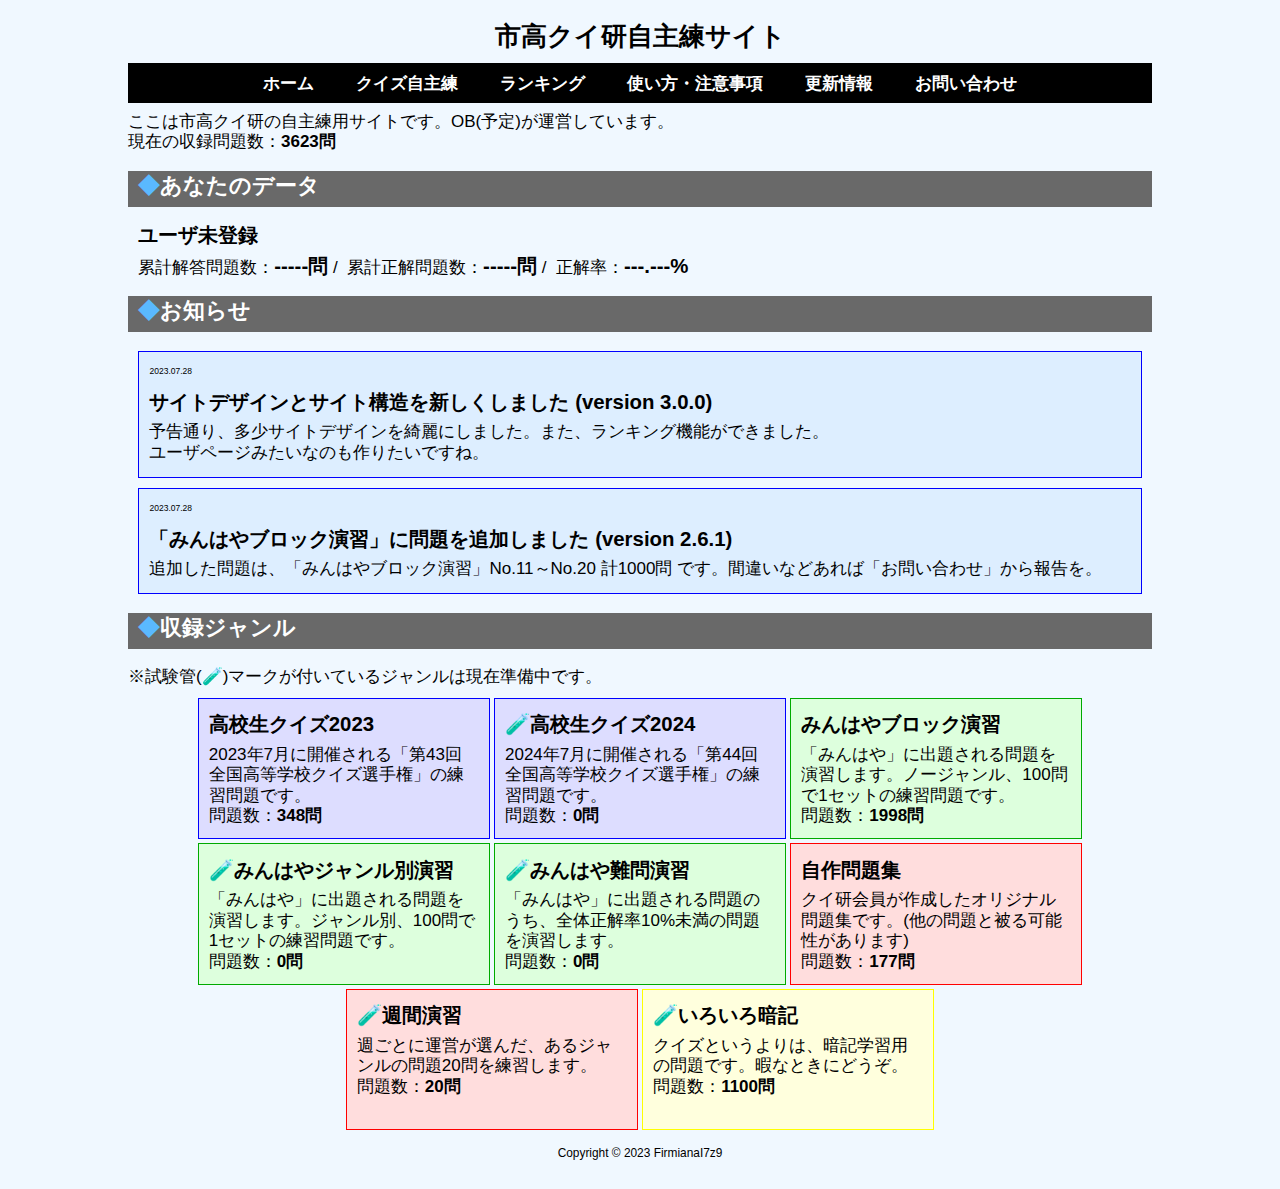
==== index.html @ 11842ae4 "Update index.html" ====
<!DOCTYPE html>
<html lang="ja">

<head>
  <meta charset="utf-8">
  <title>市高クイ研自主練サイト | ホーム</title>
  <link rel="stylesheet" href="style.css">
  <script language="javascript" src="index.js"></script>
  <script language="javascript" src="database.js"></script>
  <!-- Google tag (gtag.js) -->
  <script async src="https://www.googletagmanager.com/gtag/js?id=G-BWZQ75CRZ4"></script>
  <script>
    window.dataLayer = window.dataLayer || [];
    function gtag(){dataLayer.push(arguments);}
    gtag('js', new Date());
    gtag('config', 'G-BWZQ75CRZ4');
  </script>
</head>

<body>
  <h1>市高クイ研自主練サイト</h1>

  <div class="top_container">
    <button type="button" class="child" onclick="location.href='index.html'">ホーム</button>
    <button type="button" class="child" onclick="location.href='quiz.html'">クイズ自主練</button>
    <button type="button" class="child" onclick="location.href='ranking.html'">ランキング</button>
    <button type="button" class="child" onclick="location.href='caution.html'">使い方・注意事項</button>
    <button type="button" class="child" onclick="location.href='update.html'">更新情報</button>
    <button type="button" class="child" onclick="location.href='request.html'">お問い合わせ</button>
  </div>

  <p>ここは市高クイ研の自主練用サイトです。OB(予定)が運営しています。<br>
  現在の収録問題数：<b>3623問</b></p>
  
  <h2>あなたのデータ</h2>
  <div class="user_data" style="margin: 0% auto; width: 98%;">
    <h3 id="user_data_name">Now Loading...</h3>
    <p id="user_data_detail">
      <span class="inline-block">累計解答問題数：<span style="font-size: 120%; font-weight: bold;">-----問</span>&nbsp;/&nbsp;</span>
      <span class="inline-block">累計正解問題数：<span style="font-size: 120%; font-weight: bold;">-----問</span>&nbsp;/&nbsp;</span>
      <span class="inline-block">正解率：<span style="font-size: 120%; font-weight: bold;">---.---%</span></span>
    </p>
  </div>

  <h2>お知らせ</h2>

  <div class="announce_container">
    <p class="date">2023.07.28</p>
    <h3>サイトデザインとサイト構造を新しくしました (version 3.0.0)</h3>
    <p>予告通り、多少サイトデザインを綺麗にしました。また、ランキング機能ができました。<br>ユーザページみたいなのも作りたいですね。</p>
  </div>
  <div class="announce_container">
    <p class="date">2023.07.28</p>
    <h3>「みんはやブロック演習」に問題を追加しました (version 2.6.1)</h3>
    <p>追加した問題は、「みんはやブロック演習」No.11～No.20 計1000問 です。間違いなどあれば「お問い合わせ」から報告を。</p>
  </div>

  <h2>収録ジャンル</h2>
  <p>※試験管(🧪)マークが付いているジャンルは現在準備中です。</p>
  <div class="genrepreview_container">
    <div class="element" style="border-color: #0000FF; background-color: #DDDDFF;">
      <a href="quiz.html#高校生クイズ2023"><h3>高校生クイズ2023</h3></a>
      <p>2023年7月に開催される「第43回 全国高等学校クイズ選手権」の練習問題です。<br>問題数：<b>348問</b></p>
    </div>
    <div class="element" style="border-color: #0000FF; background-color: #DDDDFF;">
      <a href="quiz.html#高校生クイズ2024"><h3>🧪高校生クイズ2024</h3></a>
      <p>2024年7月に開催される「第44回 全国高等学校クイズ選手権」の練習問題です。<br>問題数：<b>0問</b></p>
    </div>
    <div class="element" style="border-color: #00AA00; background-color: #DDFFDD;">
      <a href="quiz.html#みんはやブロック演習"><h3>みんはやブロック演習</h3></a>
      <p>「みんはや」に出題される問題を演習します。ノージャンル、100問で1セットの練習問題です。<br>問題数：<b>1998問</b></p>
    </div>
    <div class="element" style="border-color: #00AA00; background-color: #DDFFDD;">
      <a href="quiz.html#みんはやジャンル別演習"><h3>🧪みんはやジャンル別演習</h3></a>
      <p>「みんはや」に出題される問題を演習します。ジャンル別、100問で1セットの練習問題です。<br>問題数：<b>0問</b></p>
    </div>
    <div class="element" style="border-color: #00AA00; background-color: #DDFFDD;">
      <a href="quiz.html#みんはや難問演習"><h3>🧪みんはや難問演習</h3></a>
      <p>「みんはや」に出題される問題のうち、全体正解率10%未満の問題を演習します。<br>問題数：<b>0問</b></p>
    </div>
    <div class="element" style="border-color: #FF0000; background-color: #FFDDDD;">
      <a href="quiz.html#自作問題集"><h3>自作問題集</h3></a>
      <p>クイ研会員が作成したオリジナル問題集です。(他の問題と被る可能性があります)<br>問題数：<b>177問</b></p>
    </div>
    <div class="element" style="border-color: #FF0000; background-color: #FFDDDD;">
      <a href="quiz.html#週演"><h3>🧪週間演習</h3></a>
      <p>週ごとに運営が選んだ、あるジャンルの問題20問を練習します。<br>問題数：<b>20問</b></p>
    </div>
    <div class="element" style="border-color: #FFFF00; background-color: #FFFFDD;">
      <a href="quiz.html#いろいろ暗記"><h3>🧪いろいろ暗記</h3></a>
      <p>クイズというよりは、暗記学習用の問題です。暇なときにどうぞ。<br>問題数：<b>1100問</b></p>
    </div>
  </div>

  <p style="font-size: 70%; text-align: center;">Copyright © 2023 FirmianaI7z9</p>
</body>

</html>
---- style.css ----
html {
  font-size: 17px;
}

body {
  font-family: sans-serif;
  width: 80%;
  margin: 2% auto;
  background-color: #f0f8ff;
  line-height: 120%;
}

h1 {
  font-size: 150%;
  text-align: center;
}

h2 {
  font-size: 130%;
  color: #ffffff;
  padding-left: 1%;
  padding-right: 1%;
  background-color: #696969;
  height: 36px;
  line-height: normal;
}

h2:before {
  content: "◆";
  font-size: 100%;
  left: 0;
  top: 0;
  color: #5ab9ff;
}

h3 {
  font-size: 120%;
  margin: 0.5em 0px;
}

p {
  margin: 0.5em 0px;
}

li {
  margin: 0.5em 0px;
}

.top_container {
  display: flex;
  flex-wrap: wrap;
  justify-content: center;
  background-color: #000000;
}

.top_container button {
  color: #ffffff;
  font-size: 100%;
  font-weight: bold;
  text-align: center;
  height: 40px;
  background-color: #000000;
  border: none;
  margin: 0px 1px 0px 1px;
  width: fit-content;
  padding: 0px 20px;
}

.top_container button:hover {
  background-color: #696969;
}

.announce_container {
  border: solid 1px #0000ff;
  background-color: #DDEEFF;
  margin: 0.5% 1% 0.5% 1%;
  padding: 0.5% 1% 0.5% 1%;
  height: fit-content;
  margin-bottom: 1%;
}

.announce_container .date {
  font-size: 50%;
}

.genrepreview_container {
  display: flex;
  flex-wrap: wrap;
  padding: 0% 0.5% 0% 0.5%;
  height: fit-content;
  margin-bottom: 1%;
  justify-content: center;
}

.genrepreview_container .element {
  border: solid 1px #000000;
  background-color: #DDDDDD;
  height: fit-content;
  width: 270px;
  margin: 0.2% 0.2% 0.2% 0.2%;
  padding: 0.5% 1% 0.5% 1%;
}

.genrepreview_container .element a {
  text-decoration-line: none;
  color: #000000;
}

.genrepreview_container .element p {
  height: 80px;
}

.genre_container {
  display: flex;
  flex-wrap: wrap;
  padding: 0% 0.5% 0% 0.5%;
  height: fit-content;
  margin-bottom: 1%;
  justify-content: center;
}

.genre_container .element {
  border: solid 1px;
  background-color: #FFFFFF;
  margin: 0.25% 0.5% 0.25% 0.5%;
  padding: 0.5% 1% 0.5% 1%;
  width: 550px;
  height: fit-content;
  margin-bottom: 1%;
}

.genre_container .element a {
  text-decoration-line: none;
  color: #000000;
}

.genre_container .element .p1 {
  height: 70px;
}

.genre_container .element .p2 {
  height: 20px;
}

.ranking_container {
  display: flex;
  flex-wrap: wrap;
  padding: 0% 0.5% 0% 0.5%;
  height: fit-content;
  margin-bottom: 1%;
  justify-content: center;
}

.ranking_container .element {
  display: flex;
  justify-content: center;
  border: solid 1px;
  background-color: #FFFFFF;
  margin: 0.25% 0.5% 0.25% 0.5%;
  padding: 0.5% 1% 0.5% 1%;
  width: 550px;
  height: 50px;
  margin-bottom: 1%;
}

.ranking_container .element .rank {
  font-size: 200%;
  font-weight: bold;
  width: 20%;
  margin: auto 0%;
}

.ranking_container .element .name {
  font-size: 130%;
  font-weight: bold;
  width: 50%;
  margin: auto 0%;
}

.ranking_container .element .value {
  font-size: 110%;
  font-weight: bold;
  text-align: right;
  width: 20%;
  margin: auto 0%;
}

.js-based {
  display: none;
}

.horizontal {
  display: flex;
  flex-wrap: wrap;
  margin: 1% 0px;
  height: fit-content;
}

.horizontal .child {
  margin-left: 10px;
}

td {
  border-bottom: solid 1px #000000;
}

.inline-block {
  display: inline-block;
}

@media screen and (max-width: 1059px) {
  html {
    text-size-adjust: 100%;
    font-size: 4vw !important;
  }

  body {
    width: 95%;
  }
  
  h1 {
    font-size: 110%;
  }
  
  h2 {
    font-size: 120%;
    padding-left: 3%;
    padding-right: 3%;
    height: fit-content;
  }
  
  h3 {
    font-size: 110%;
    line-height: 130%;
  }
  
  .top_container button {
    font-size: 110%;
    height: fit-content;
    margin: 0px 2px 0px 2px;
    padding: 5px 10px;
  }
  
  .announce_container {
    padding: 1% 2% 1% 2%;
  }
  
  .announce_container .date {
    font-size: 70%;
  }
  
  .genrepreview_container {
    padding: 0% 1% 0% 1%;
  }
  
  .genrepreview_container .element {
    width: 100%;
    margin: 0.5% 0.5% 0.5% 0.5%;
    padding: 1% 2% 1% 2%;
  }
  
  .genrepreview_container .element p {
    height: fit-content;
  }
  
  .genre_container {
    padding: 0% 1% 0% 1%;
    margin-bottom: 2%;
  }
  
  .genre_container .element {
    margin: 0.5% 1% 0.5% 1%;
    padding: 1% 2% 1% 2%;
    width: 100%;
    margin-bottom: 2%;
  }
  
  .genre_container .element .p1 {
    height: fit-content;
  }
  
  .genre_container .element .p2 {
    height: fit-content;
  }

  .ranking_container {
    padding: 0% 1% 0% 1%;
    margin-bottom: 2%;
  }

  .ranking_container .element {
    margin: 0.5% 1% 0.5% 1%;
    padding: 1% 2% 1% 2%;
    width: 100%;
    min-height: 2.5rem;
    height: fit-content;
    margin-bottom: 2%;
  }

  .ranking_container .element .rank {
    font-size: 160%;
    width: 25%;
  }

  .ranking_container .element .name {
    font-size: 120%;
  }

  .ranking_container .element .value {
    font-size: 110%;
    width: 25%;
  }
}
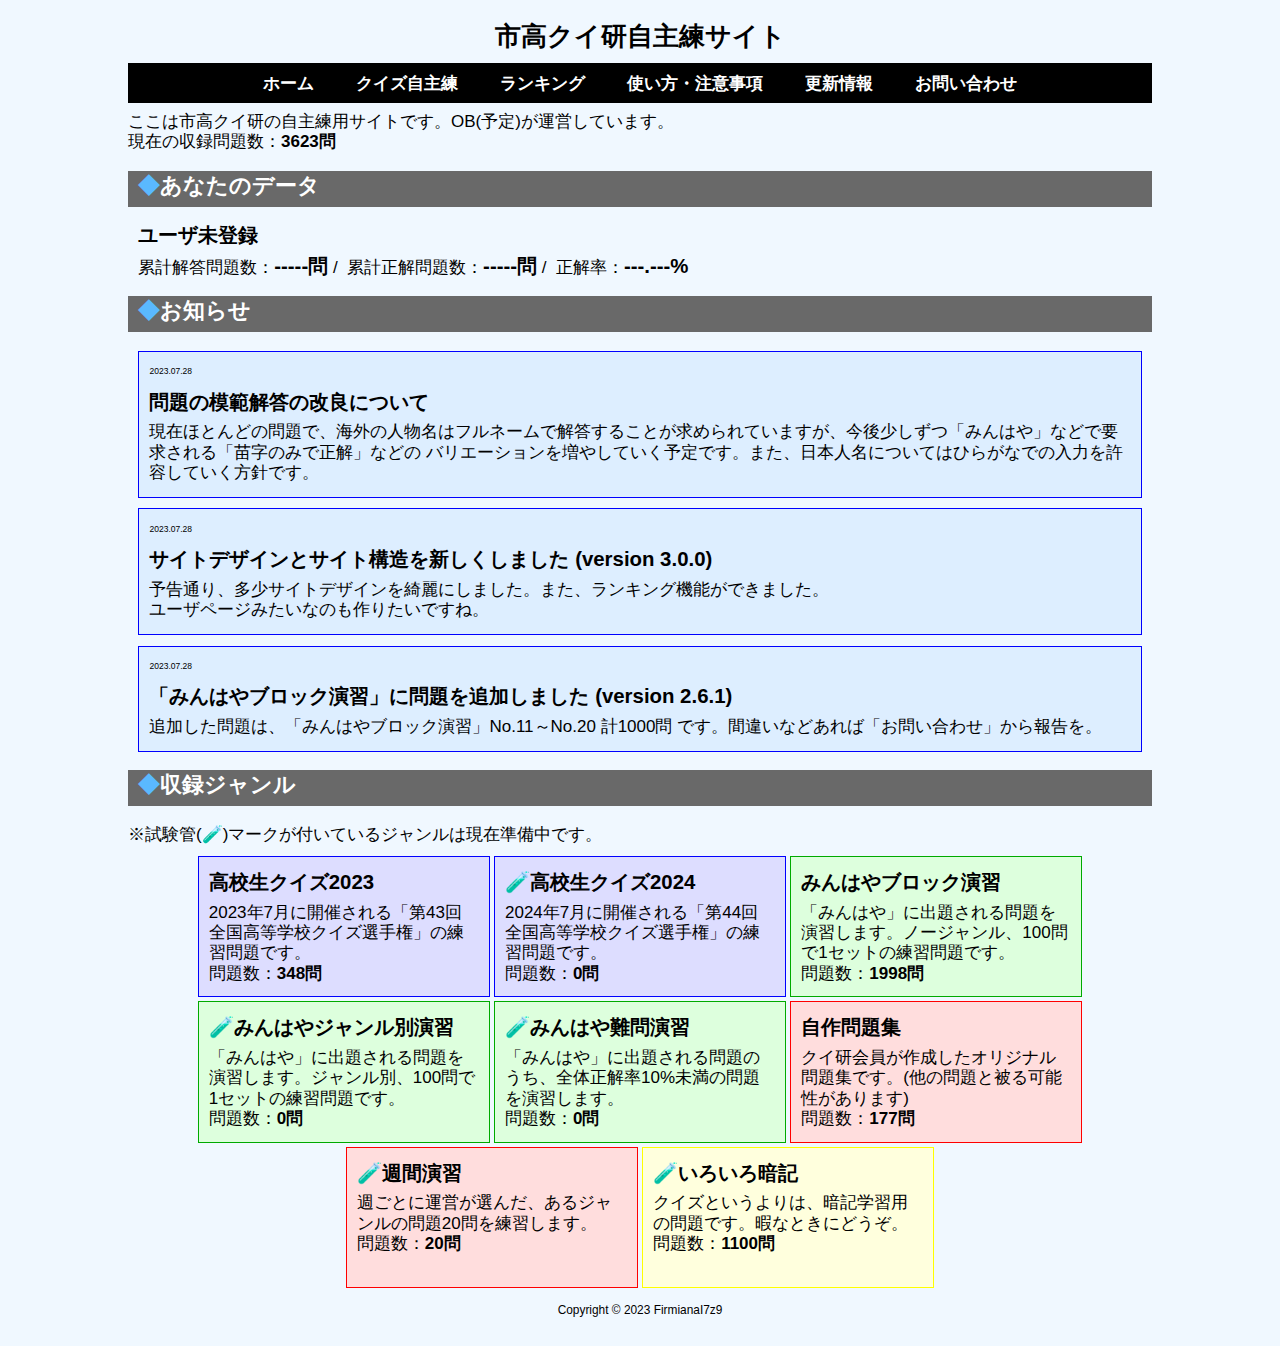
==== commit d907b02b: "Update index.html" ====
--- a/index.html
+++ b/index.html
@@ -44,6 +44,13 @@
 
   <h2>お知らせ</h2>
 
+  <div class="announce_container">
+    <p class="date">2023.07.28</p>
+    <h3>問題の模範解答の改良について</h3>
+    <p>現在ほとんどの問題で、海外の人物名はフルネームで解答することが求められていますが、今後少しずつ「みんはや」などで要求される「苗字のみで正解」などの
+      バリエーションを増やしていく予定です。また、日本人名についてはひらがなでの入力を許容していく方針です。
+    </p>
+  </div>
   <div class="announce_container">
     <p class="date">2023.07.28</p>
     <h3>サイトデザインとサイト構造を新しくしました (version 3.0.0)</h3>
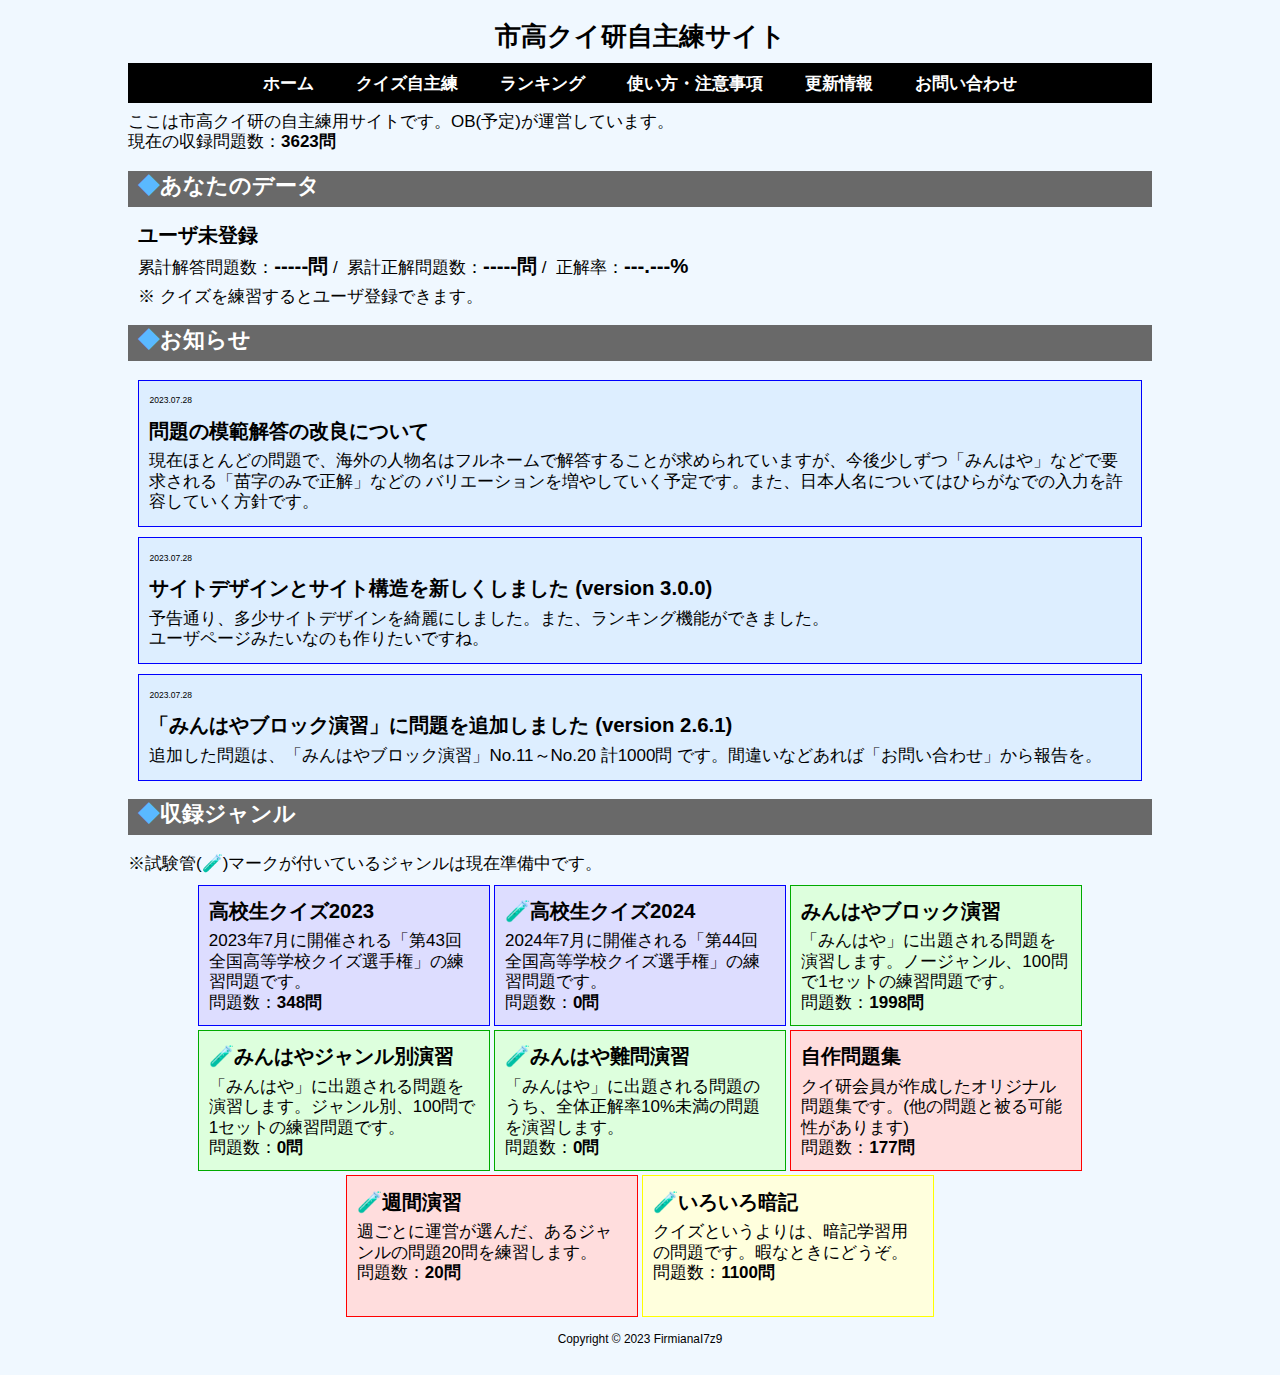
==== commit ba923608: "Update index.html" ====
--- a/index.html
+++ b/index.html
@@ -20,83 +20,89 @@
 <body>
   <h1>市高クイ研自主練サイト</h1>
 
-  <div class="top_container">
-    <button type="button" class="child" onclick="location.href='index.html'">ホーム</button>
-    <button type="button" class="child" onclick="location.href='quiz.html'">クイズ自主練</button>
-    <button type="button" class="child" onclick="location.href='ranking.html'">ランキング</button>
-    <button type="button" class="child" onclick="location.href='caution.html'">使い方・注意事項</button>
-    <button type="button" class="child" onclick="location.href='update.html'">更新情報</button>
-    <button type="button" class="child" onclick="location.href='request.html'">お問い合わせ</button>
+  <div>
+    <div class="top_container">
+      <button type="button" class="child" onclick="location.href='index.html'">ホーム</button>
+      <button type="button" class="child" onclick="location.href='quiz.html'">クイズ自主練</button>
+      <button type="button" class="child" onclick="location.href='ranking.html'">ランキング</button>
+      <button type="button" class="child" onclick="location.href='caution.html'">使い方・注意事項</button>
+      <button type="button" class="child" onclick="location.href='update.html'">更新情報</button>
+      <button type="button" class="child" onclick="location.href='request.html'">お問い合わせ</button>
+    </div>
+
+    <p>ここは市高クイ研の自主練用サイトです。OB(予定)が運営しています。<br>
+    現在の収録問題数：<b>3623問</b></p>
+    
+    <h2>あなたのデータ</h2>
+    <div class="user_data" style="margin: 0% auto; width: 98%;">
+      <h3 id="user_data_name">Now Loading...</h3>
+      <p id="user_data_detail">
+        <span class="inline-block">累計解答問題数：<span style="font-size: 120%; font-weight: bold;">-----問</span>&nbsp;/&nbsp;</span>
+        <span class="inline-block">累計正解問題数：<span style="font-size: 120%; font-weight: bold;">-----問</span>&nbsp;/&nbsp;</span>
+        <span class="inline-block">正解率：<span style="font-size: 120%; font-weight: bold;">---.---%</span></span>
+      </p>
+      <p>※ クイズを練習するとユーザ登録できます。</p>
+    </div>
+
+    <h2>お知らせ</h2>
+
+    <div class="announce_container">
+      <p class="date">2023.07.28</p>
+      <h3>問題の模範解答の改良について</h3>
+      <p>現在ほとんどの問題で、海外の人物名はフルネームで解答することが求められていますが、今後少しずつ「みんはや」などで要求される「苗字のみで正解」などの
+        バリエーションを増やしていく予定です。また、日本人名についてはひらがなでの入力を許容していく方針です。
+      </p>
+    </div>
+    <div class="announce_container">
+      <p class="date">2023.07.28</p>
+      <h3>サイトデザインとサイト構造を新しくしました (version 3.0.0)</h3>
+      <p>予告通り、多少サイトデザインを綺麗にしました。また、ランキング機能ができました。<br>ユーザページみたいなのも作りたいですね。</p>
+    </div>
+    <div class="announce_container">
+      <p class="date">2023.07.28</p>
+      <h3>「みんはやブロック演習」に問題を追加しました (version 2.6.1)</h3>
+      <p>追加した問題は、「みんはやブロック演習」No.11～No.20 計1000問 です。間違いなどあれば「お問い合わせ」から報告を。</p>
+    </div>
+
+    <h2>収録ジャンル</h2>
+    <p>※試験管(🧪)マークが付いているジャンルは現在準備中です。</p>
+    <div class="genrepreview_container">
+      <div class="element" style="border-color: #0000FF; background-color: #DDDDFF;">
+        <a href="quiz.html#高校生クイズ2023"><h3>高校生クイズ2023</h3></a>
+        <p>2023年7月に開催される「第43回 全国高等学校クイズ選手権」の練習問題です。<br>問題数：<b>348問</b></p>
+      </div>
+      <div class="element" style="border-color: #0000FF; background-color: #DDDDFF;">
+        <a href="quiz.html#高校生クイズ2024"><h3>🧪高校生クイズ2024</h3></a>
+        <p>2024年7月に開催される「第44回 全国高等学校クイズ選手権」の練習問題です。<br>問題数：<b>0問</b></p>
+      </div>
+      <div class="element" style="border-color: #00AA00; background-color: #DDFFDD;">
+        <a href="quiz.html#みんはやブロック演習"><h3>みんはやブロック演習</h3></a>
+        <p>「みんはや」に出題される問題を演習します。ノージャンル、100問で1セットの練習問題です。<br>問題数：<b>1998問</b></p>
+      </div>
+      <div class="element" style="border-color: #00AA00; background-color: #DDFFDD;">
+        <a href="quiz.html#みんはやジャンル別演習"><h3>🧪みんはやジャンル別演習</h3></a>
+        <p>「みんはや」に出題される問題を演習します。ジャンル別、100問で1セットの練習問題です。<br>問題数：<b>0問</b></p>
+      </div>
+      <div class="element" style="border-color: #00AA00; background-color: #DDFFDD;">
+        <a href="quiz.html#みんはや難問演習"><h3>🧪みんはや難問演習</h3></a>
+        <p>「みんはや」に出題される問題のうち、全体正解率10%未満の問題を演習します。<br>問題数：<b>0問</b></p>
+      </div>
+      <div class="element" style="border-color: #FF0000; background-color: #FFDDDD;">
+        <a href="quiz.html#自作問題集"><h3>自作問題集</h3></a>
+        <p>クイ研会員が作成したオリジナル問題集です。(他の問題と被る可能性があります)<br>問題数：<b>177問</b></p>
+      </div>
+      <div class="element" style="border-color: #FF0000; background-color: #FFDDDD;">
+        <a href="quiz.html#週演"><h3>🧪週間演習</h3></a>
+        <p>週ごとに運営が選んだ、あるジャンルの問題20問を練習します。<br>問題数：<b>20問</b></p>
+      </div>
+      <div class="element" style="border-color: #FFFF00; background-color: #FFFFDD;">
+        <a href="quiz.html#いろいろ暗記"><h3>🧪いろいろ暗記</h3></a>
+        <p>クイズというよりは、暗記学習用の問題です。暇なときにどうぞ。<br>問題数：<b>1100問</b></p>
+      </div>
+    </div>
   </div>
-
-  <p>ここは市高クイ研の自主練用サイトです。OB(予定)が運営しています。<br>
-  現在の収録問題数：<b>3623問</b></p>
-  
-  <h2>あなたのデータ</h2>
-  <div class="user_data" style="margin: 0% auto; width: 98%;">
-    <h3 id="user_data_name">Now Loading...</h3>
-    <p id="user_data_detail">
-      <span class="inline-block">累計解答問題数：<span style="font-size: 120%; font-weight: bold;">-----問</span>&nbsp;/&nbsp;</span>
-      <span class="inline-block">累計正解問題数：<span style="font-size: 120%; font-weight: bold;">-----問</span>&nbsp;/&nbsp;</span>
-      <span class="inline-block">正解率：<span style="font-size: 120%; font-weight: bold;">---.---%</span></span>
-    </p>
-  </div>
-
-  <h2>お知らせ</h2>
-
-  <div class="announce_container">
-    <p class="date">2023.07.28</p>
-    <h3>問題の模範解答の改良について</h3>
-    <p>現在ほとんどの問題で、海外の人物名はフルネームで解答することが求められていますが、今後少しずつ「みんはや」などで要求される「苗字のみで正解」などの
-      バリエーションを増やしていく予定です。また、日本人名についてはひらがなでの入力を許容していく方針です。
-    </p>
-  </div>
-  <div class="announce_container">
-    <p class="date">2023.07.28</p>
-    <h3>サイトデザインとサイト構造を新しくしました (version 3.0.0)</h3>
-    <p>予告通り、多少サイトデザインを綺麗にしました。また、ランキング機能ができました。<br>ユーザページみたいなのも作りたいですね。</p>
-  </div>
-  <div class="announce_container">
-    <p class="date">2023.07.28</p>
-    <h3>「みんはやブロック演習」に問題を追加しました (version 2.6.1)</h3>
-    <p>追加した問題は、「みんはやブロック演習」No.11～No.20 計1000問 です。間違いなどあれば「お問い合わせ」から報告を。</p>
-  </div>
-
-  <h2>収録ジャンル</h2>
-  <p>※試験管(🧪)マークが付いているジャンルは現在準備中です。</p>
-  <div class="genrepreview_container">
-    <div class="element" style="border-color: #0000FF; background-color: #DDDDFF;">
-      <a href="quiz.html#高校生クイズ2023"><h3>高校生クイズ2023</h3></a>
-      <p>2023年7月に開催される「第43回 全国高等学校クイズ選手権」の練習問題です。<br>問題数：<b>348問</b></p>
-    </div>
-    <div class="element" style="border-color: #0000FF; background-color: #DDDDFF;">
-      <a href="quiz.html#高校生クイズ2024"><h3>🧪高校生クイズ2024</h3></a>
-      <p>2024年7月に開催される「第44回 全国高等学校クイズ選手権」の練習問題です。<br>問題数：<b>0問</b></p>
-    </div>
-    <div class="element" style="border-color: #00AA00; background-color: #DDFFDD;">
-      <a href="quiz.html#みんはやブロック演習"><h3>みんはやブロック演習</h3></a>
-      <p>「みんはや」に出題される問題を演習します。ノージャンル、100問で1セットの練習問題です。<br>問題数：<b>1998問</b></p>
-    </div>
-    <div class="element" style="border-color: #00AA00; background-color: #DDFFDD;">
-      <a href="quiz.html#みんはやジャンル別演習"><h3>🧪みんはやジャンル別演習</h3></a>
-      <p>「みんはや」に出題される問題を演習します。ジャンル別、100問で1セットの練習問題です。<br>問題数：<b>0問</b></p>
-    </div>
-    <div class="element" style="border-color: #00AA00; background-color: #DDFFDD;">
-      <a href="quiz.html#みんはや難問演習"><h3>🧪みんはや難問演習</h3></a>
-      <p>「みんはや」に出題される問題のうち、全体正解率10%未満の問題を演習します。<br>問題数：<b>0問</b></p>
-    </div>
-    <div class="element" style="border-color: #FF0000; background-color: #FFDDDD;">
-      <a href="quiz.html#自作問題集"><h3>自作問題集</h3></a>
-      <p>クイ研会員が作成したオリジナル問題集です。(他の問題と被る可能性があります)<br>問題数：<b>177問</b></p>
-    </div>
-    <div class="element" style="border-color: #FF0000; background-color: #FFDDDD;">
-      <a href="quiz.html#週演"><h3>🧪週間演習</h3></a>
-      <p>週ごとに運営が選んだ、あるジャンルの問題20問を練習します。<br>問題数：<b>20問</b></p>
-    </div>
-    <div class="element" style="border-color: #FFFF00; background-color: #FFFFDD;">
-      <a href="quiz.html#いろいろ暗記"><h3>🧪いろいろ暗記</h3></a>
-      <p>クイズというよりは、暗記学習用の問題です。暇なときにどうぞ。<br>問題数：<b>1100問</b></p>
-    </div>
+  <div>
+    <!-- TODO : メンテナンス時の表示を作る -->
   </div>
 
   <p style="font-size: 70%; text-align: center;">Copyright © 2023 FirmianaI7z9</p>
--- a/style.css
+++ b/style.css
@@ -298,8 +298,7 @@
   }
 
   .ranking_container .element .rank {
-    font-size: 160%;
-    width: 25%;
+    font-size: 150%;
   }
 
   .ranking_container .element .name {
@@ -307,7 +306,7 @@
   }
 
   .ranking_container .element .value {
-    font-size: 110%;
-    width: 25%;
-  }
-}
+    font-size: 105%;
+    width: 30%;
+  }
+}
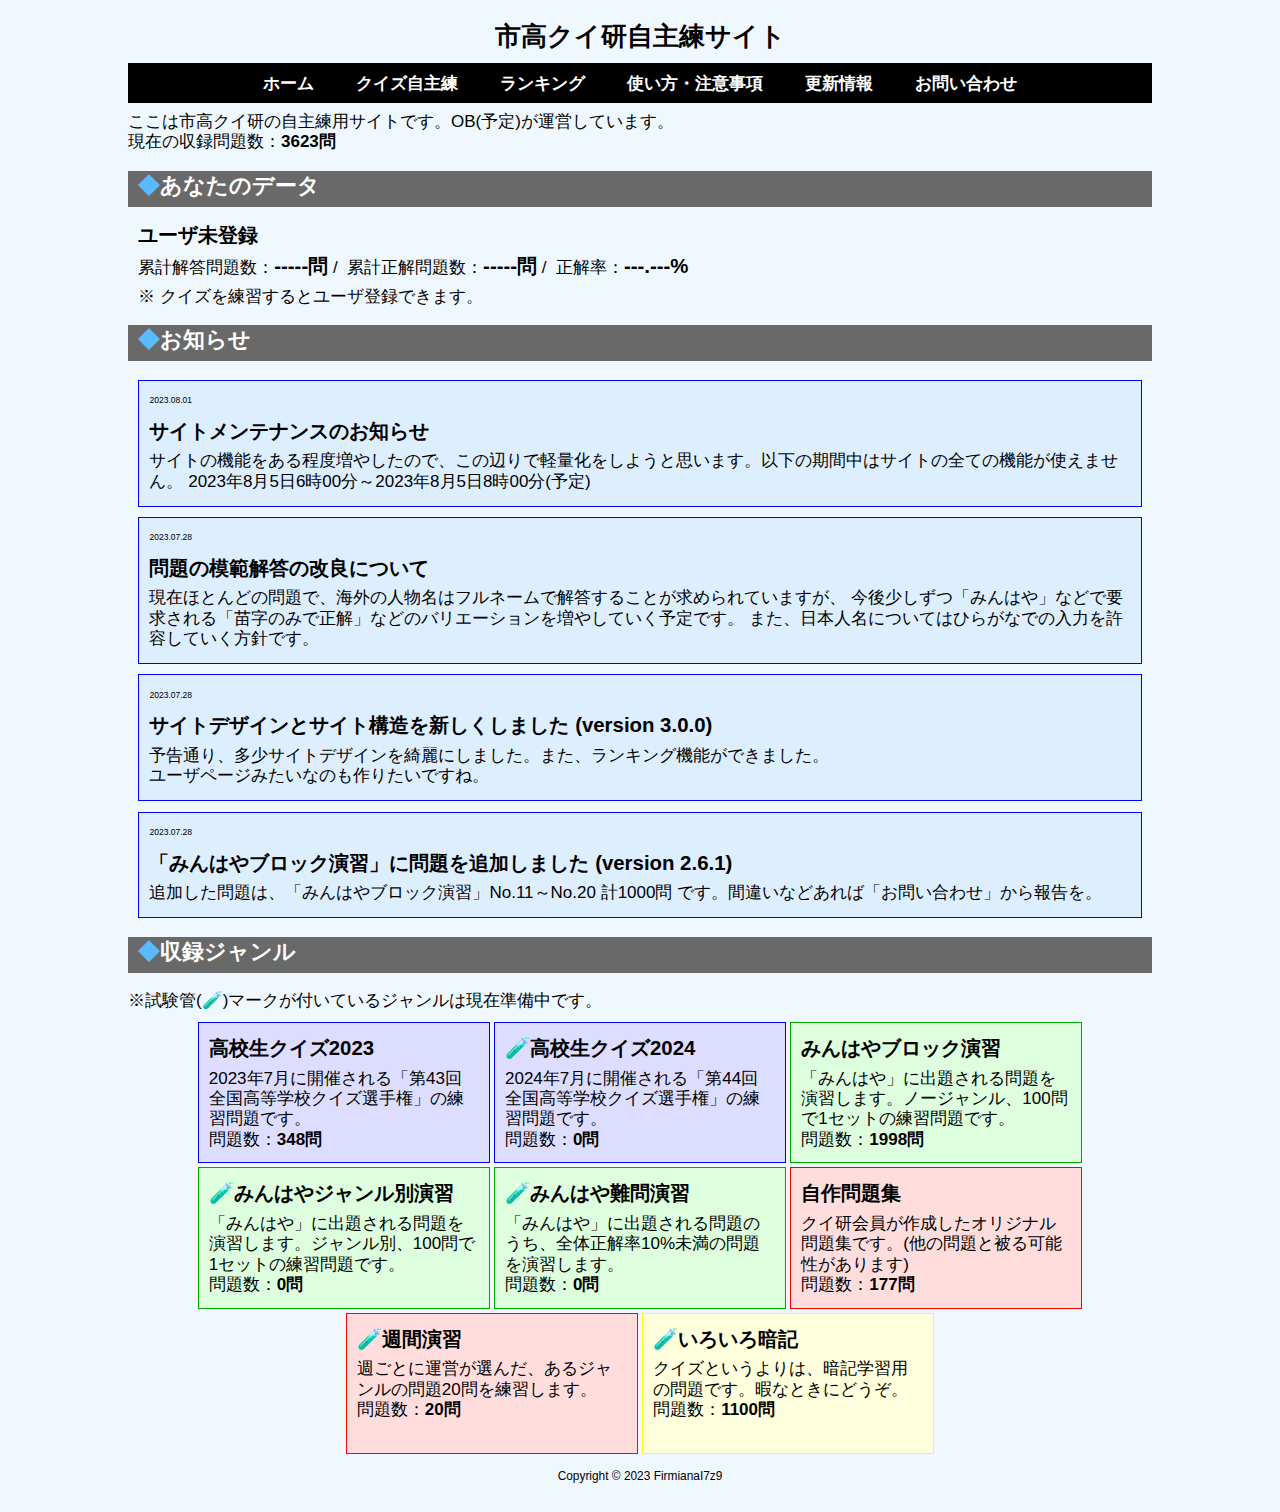
==== commit 91d40b46: "Update index.html" ====
--- a/index.html
+++ b/index.html
@@ -47,10 +47,18 @@
     <h2>お知らせ</h2>
 
     <div class="announce_container">
+      <p class="date">2023.08.01</p>
+      <h3>サイトメンテナンスのお知らせ</h3>
+      <p>サイトの機能をある程度増やしたので、この辺りで軽量化をしようと思います。以下の期間中はサイトの全ての機能が使えません。
+        2023年8月5日6時00分～2023年8月5日8時00分(予定)
+      </p>
+    </div>
+    <div class="announce_container">
       <p class="date">2023.07.28</p>
       <h3>問題の模範解答の改良について</h3>
-      <p>現在ほとんどの問題で、海外の人物名はフルネームで解答することが求められていますが、今後少しずつ「みんはや」などで要求される「苗字のみで正解」などの
-        バリエーションを増やしていく予定です。また、日本人名についてはひらがなでの入力を許容していく方針です。
+      <p>現在ほとんどの問題で、海外の人物名はフルネームで解答することが求められていますが、
+        今後少しずつ「みんはや」などで要求される「苗字のみで正解」などのバリエーションを増やしていく予定です。
+        また、日本人名についてはひらがなでの入力を許容していく方針です。
       </p>
     </div>
     <div class="announce_container">
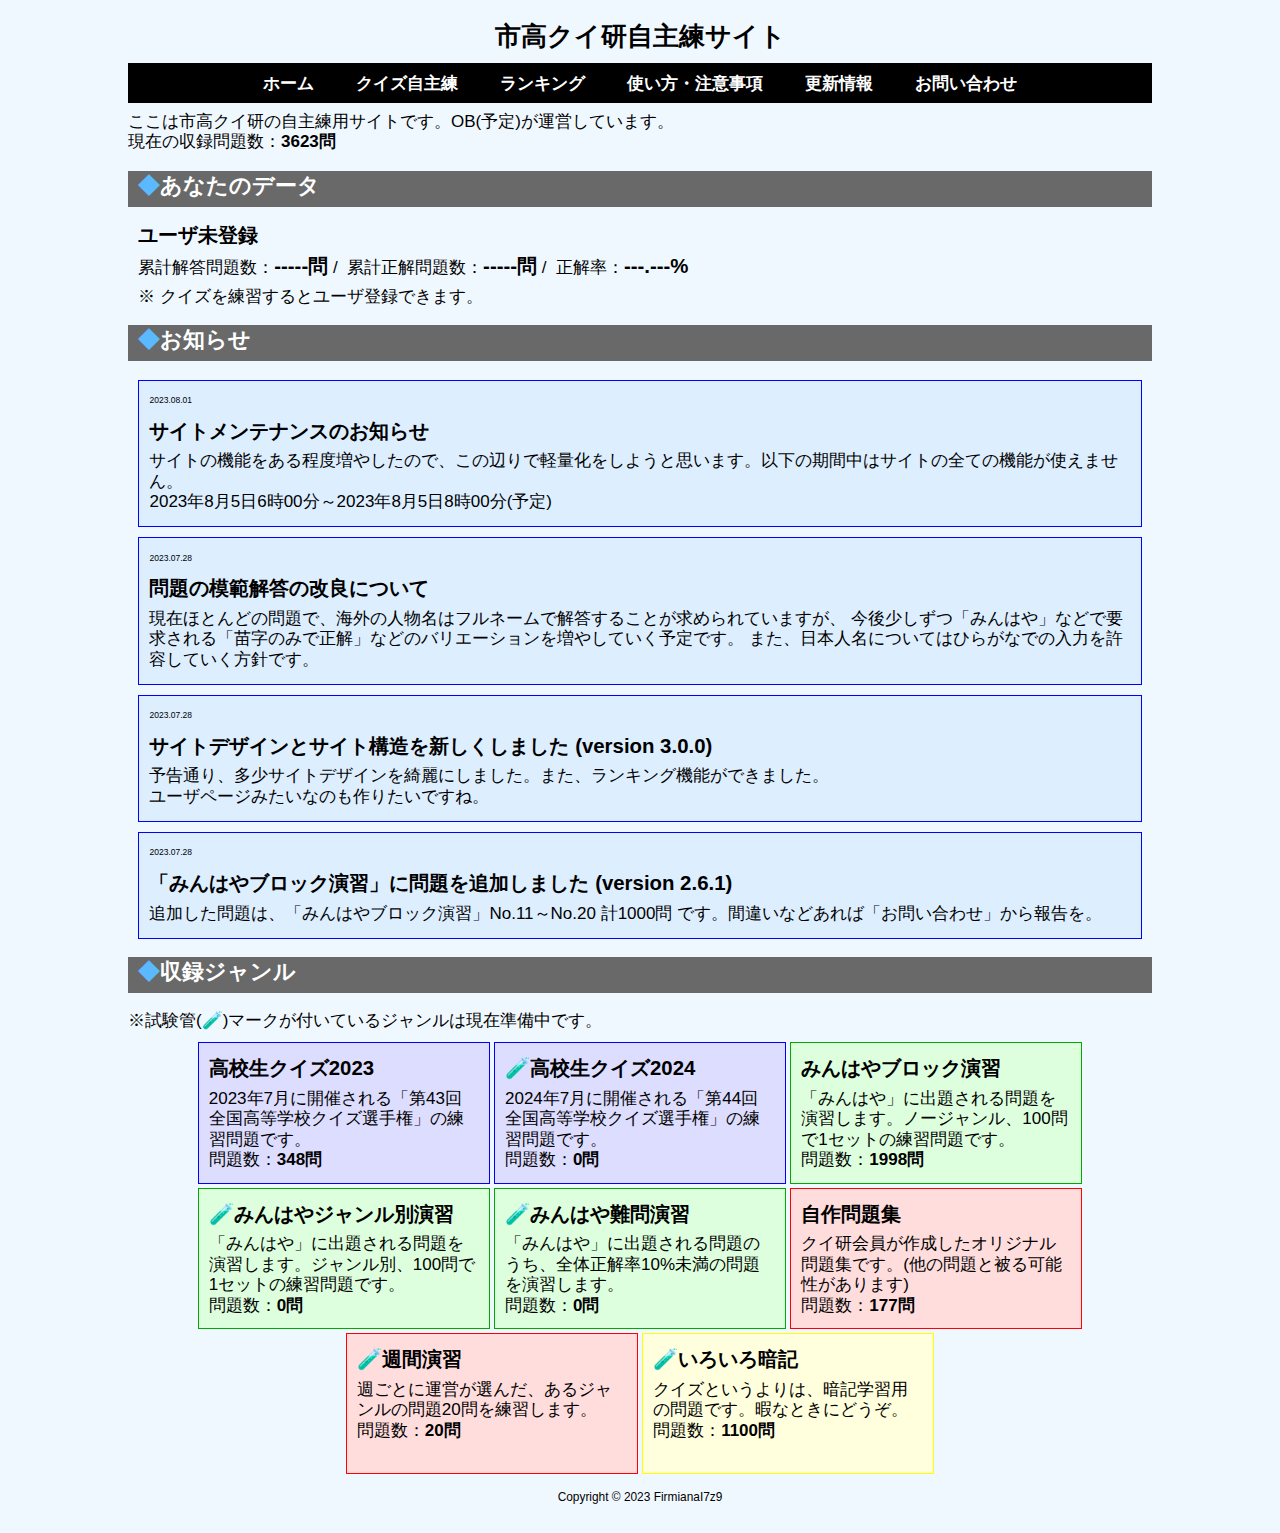
==== commit ff104c82: "Update index.html" ====
--- a/index.html
+++ b/index.html
@@ -49,7 +49,7 @@
     <div class="announce_container">
       <p class="date">2023.08.01</p>
       <h3>サイトメンテナンスのお知らせ</h3>
-      <p>サイトの機能をある程度増やしたので、この辺りで軽量化をしようと思います。以下の期間中はサイトの全ての機能が使えません。
+      <p>サイトの機能をある程度増やしたので、この辺りで軽量化をしようと思います。以下の期間中はサイトの全ての機能が使えません。<br>
         2023年8月5日6時00分～2023年8月5日8時00分(予定)
       </p>
     </div>
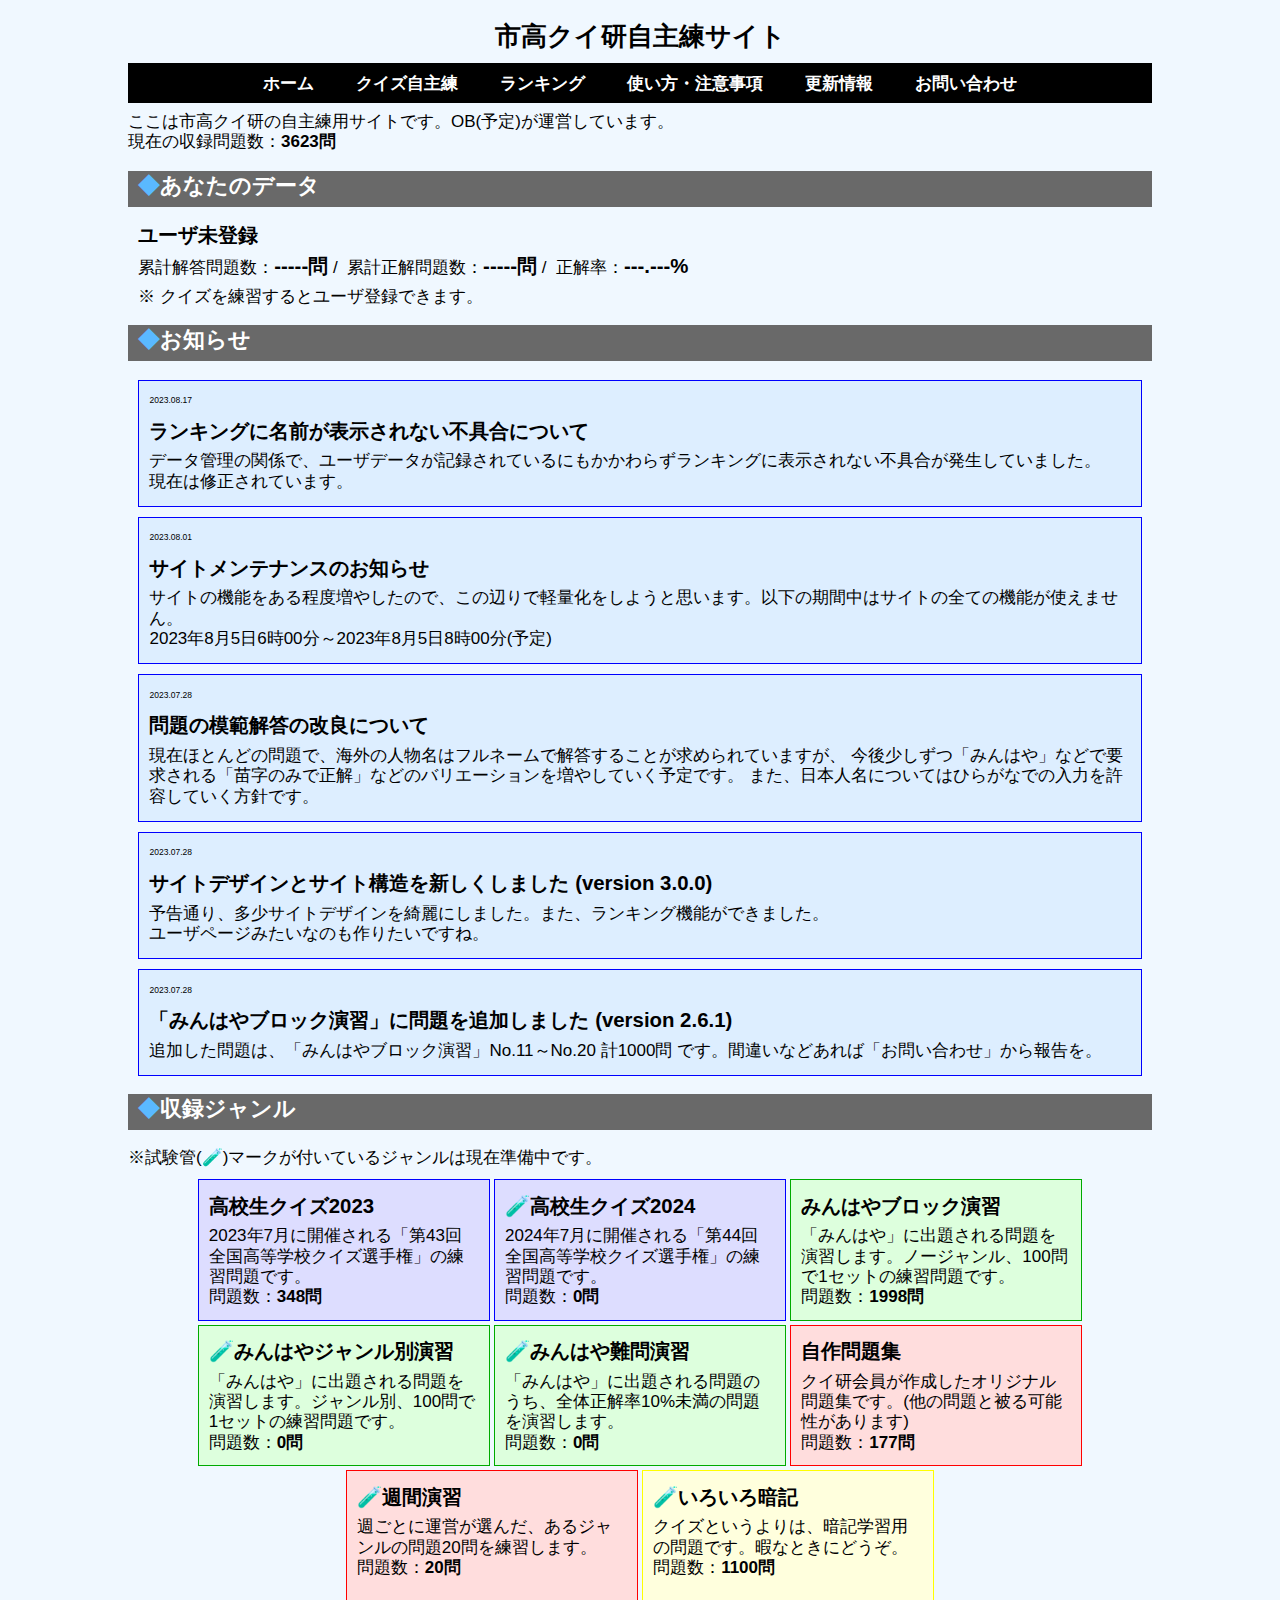
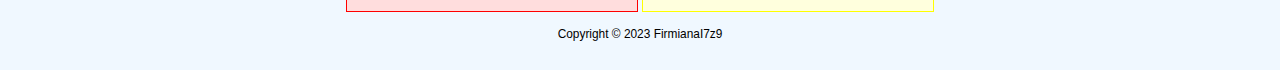
==== commit ee1cf5fd: "Update index.html" ====
--- a/index.html
+++ b/index.html
@@ -46,6 +46,13 @@
 
     <h2>お知らせ</h2>
 
+    <div class="announce_container">
+      <p class="date">2023.08.17</p>
+      <h3>ランキングに名前が表示されない不具合について</h3>
+      <p>データ管理の関係で、ユーザデータが記録されているにもかかわらずランキングに表示されない不具合が発生していました。<br>
+        現在は修正されています。
+      </p>
+    </div>
     <div class="announce_container">
       <p class="date">2023.08.01</p>
       <h3>サイトメンテナンスのお知らせ</h3>
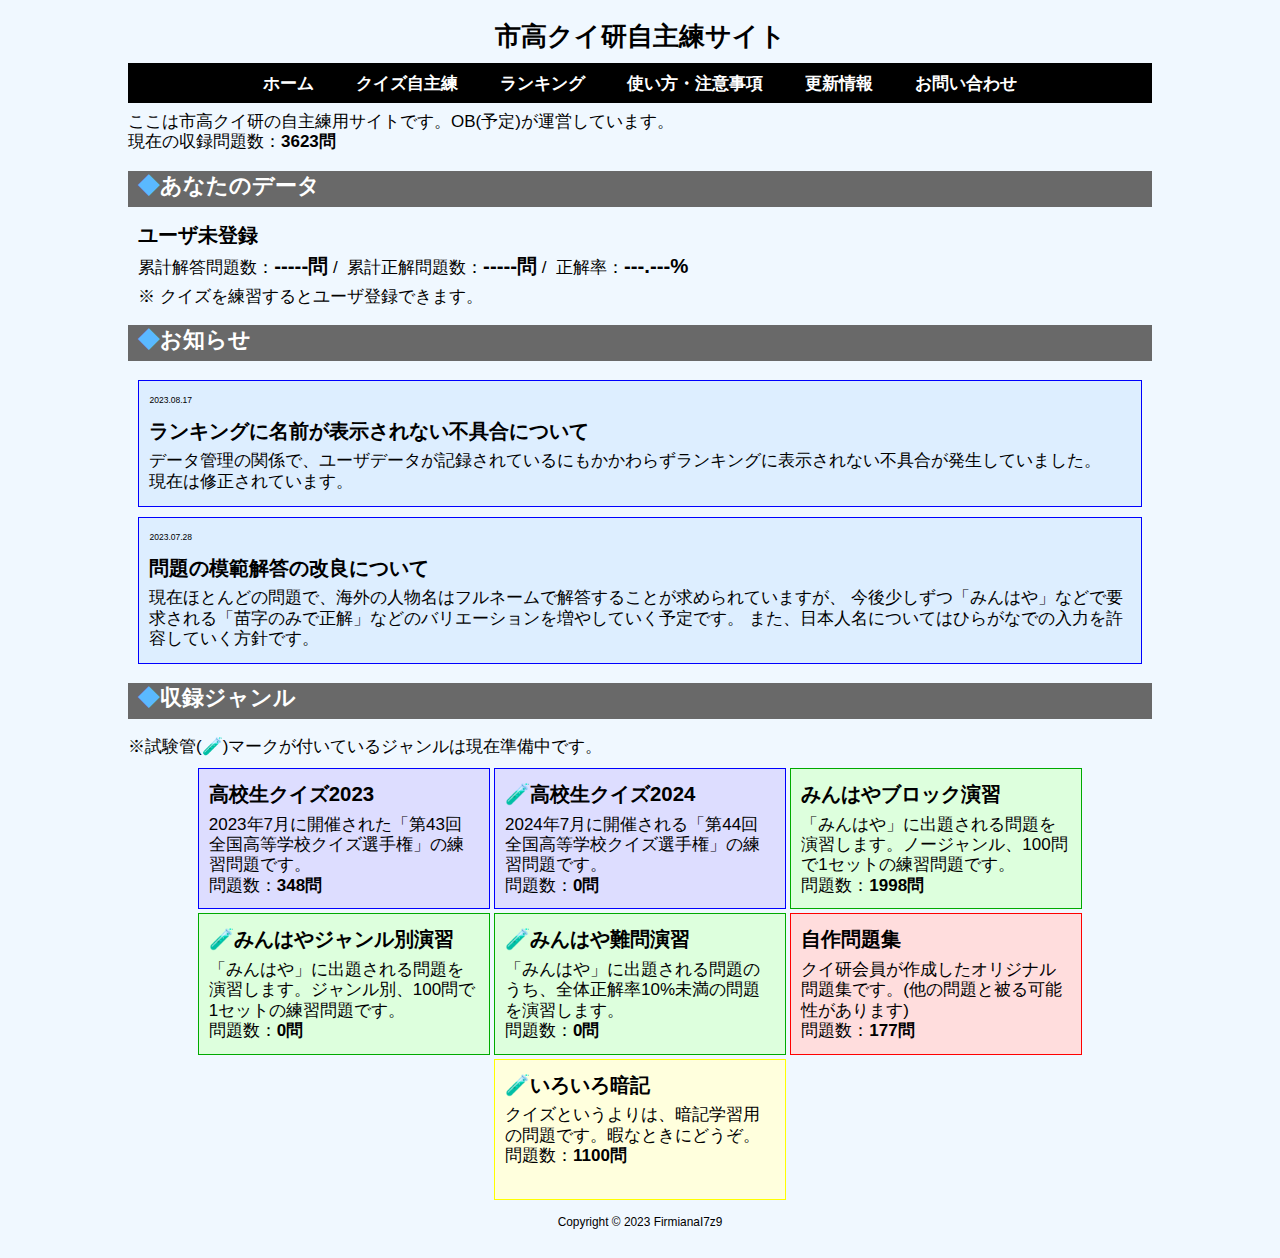
==== commit df752f05: "Reduce file sizes" ====
--- a/index.html
+++ b/index.html
@@ -1,116 +1,80 @@
 <!DOCTYPE html>
 <html lang="ja">
-
 <head>
   <meta charset="utf-8">
   <title>市高クイ研自主練サイト | ホーム</title>
-  <link rel="stylesheet" href="style.css">
-  <script language="javascript" src="index.js"></script>
-  <script language="javascript" src="database.js"></script>
-  <!-- Google tag (gtag.js) -->
+  <link rel="stylesheet"href="style.css">
+  <script language="javascript"src="index.js"></script>
+  <script language="javascript"src="database.js"></script>
   <script async src="https://www.googletagmanager.com/gtag/js?id=G-BWZQ75CRZ4"></script>
-  <script>
-    window.dataLayer = window.dataLayer || [];
-    function gtag(){dataLayer.push(arguments);}
-    gtag('js', new Date());
-    gtag('config', 'G-BWZQ75CRZ4');
-  </script>
+  <script>window.dataLayer=window.dataLayer||[];function gtag(){dataLayer.push(arguments);}gtag('js',new Date());gtag('config','G-BWZQ75CRZ4');</script>
 </head>
-
 <body>
   <h1>市高クイ研自主練サイト</h1>
-
   <div>
-    <div class="top_container">
-      <button type="button" class="child" onclick="location.href='index.html'">ホーム</button>
-      <button type="button" class="child" onclick="location.href='quiz.html'">クイズ自主練</button>
-      <button type="button" class="child" onclick="location.href='ranking.html'">ランキング</button>
-      <button type="button" class="child" onclick="location.href='caution.html'">使い方・注意事項</button>
-      <button type="button" class="child" onclick="location.href='update.html'">更新情報</button>
-      <button type="button" class="child" onclick="location.href='request.html'">お問い合わせ</button>
+    <div class="tc">
+      <button type="button"onclick="location.href='index.html'">ホーム</button>
+      <button type="button"onclick="location.href='quiz.html'">クイズ自主練</button>
+      <button type="button"onclick="location.href='ranking.html'">ランキング</button>
+      <button type="button"onclick="location.href='caution.html'">使い方・注意事項</button>
+      <button type="button"onclick="location.href='update.html'">更新情報</button>
+      <button type="button"onclick="location.href='request.html'">お問い合わせ</button>
     </div>
-
-    <p>ここは市高クイ研の自主練用サイトです。OB(予定)が運営しています。<br>
-    現在の収録問題数：<b>3623問</b></p>
-    
+    <p>ここは市高クイ研の自主練用サイトです。OB(予定)が運営しています。<br>現在の収録問題数：<b>3623問</b></p>
     <h2>あなたのデータ</h2>
-    <div class="user_data" style="margin: 0% auto; width: 98%;">
-      <h3 id="user_data_name">Now Loading...</h3>
-      <p id="user_data_detail">
-        <span class="inline-block">累計解答問題数：<span style="font-size: 120%; font-weight: bold;">-----問</span>&nbsp;/&nbsp;</span>
-        <span class="inline-block">累計正解問題数：<span style="font-size: 120%; font-weight: bold;">-----問</span>&nbsp;/&nbsp;</span>
-        <span class="inline-block">正解率：<span style="font-size: 120%; font-weight: bold;">---.---%</span></span>
+    <div class="ud">
+      <h3 id="udn">Now Loading...</h3>
+      <p id="udd">
+        <span class="ib">累計解答問題数：<span>-----問</span>&nbsp;/&nbsp;</span>
+        <span class="ib">累計正解問題数：<span>-----問</span>&nbsp;/&nbsp;</span>
+        <span class="ib">正解率：<span>---.---%</span></span>
       </p>
       <p>※ クイズを練習するとユーザ登録できます。</p>
     </div>
-
     <h2>お知らせ</h2>
-
-    <div class="announce_container">
-      <p class="date">2023.08.17</p>
+    <div class="ac">
+      <p class="d">2023.08.17</p>
       <h3>ランキングに名前が表示されない不具合について</h3>
       <p>データ管理の関係で、ユーザデータが記録されているにもかかわらずランキングに表示されない不具合が発生していました。<br>
         現在は修正されています。
       </p>
     </div>
-    <div class="announce_container">
-      <p class="date">2023.08.01</p>
-      <h3>サイトメンテナンスのお知らせ</h3>
-      <p>サイトの機能をある程度増やしたので、この辺りで軽量化をしようと思います。以下の期間中はサイトの全ての機能が使えません。<br>
-        2023年8月5日6時00分～2023年8月5日8時00分(予定)
-      </p>
-    </div>
-    <div class="announce_container">
-      <p class="date">2023.07.28</p>
+    <div class="ac">
+      <p class="d">2023.07.28</p>
       <h3>問題の模範解答の改良について</h3>
       <p>現在ほとんどの問題で、海外の人物名はフルネームで解答することが求められていますが、
         今後少しずつ「みんはや」などで要求される「苗字のみで正解」などのバリエーションを増やしていく予定です。
         また、日本人名についてはひらがなでの入力を許容していく方針です。
       </p>
     </div>
-    <div class="announce_container">
-      <p class="date">2023.07.28</p>
-      <h3>サイトデザインとサイト構造を新しくしました (version 3.0.0)</h3>
-      <p>予告通り、多少サイトデザインを綺麗にしました。また、ランキング機能ができました。<br>ユーザページみたいなのも作りたいですね。</p>
-    </div>
-    <div class="announce_container">
-      <p class="date">2023.07.28</p>
-      <h3>「みんはやブロック演習」に問題を追加しました (version 2.6.1)</h3>
-      <p>追加した問題は、「みんはやブロック演習」No.11～No.20 計1000問 です。間違いなどあれば「お問い合わせ」から報告を。</p>
-    </div>
-
     <h2>収録ジャンル</h2>
     <p>※試験管(🧪)マークが付いているジャンルは現在準備中です。</p>
-    <div class="genrepreview_container">
-      <div class="element" style="border-color: #0000FF; background-color: #DDDDFF;">
+    <div class="gpc">
+      <div class="e"style="border-color:#00F;background-color:#DDF;">
         <a href="quiz.html#高校生クイズ2023"><h3>高校生クイズ2023</h3></a>
-        <p>2023年7月に開催される「第43回 全国高等学校クイズ選手権」の練習問題です。<br>問題数：<b>348問</b></p>
+        <p>2023年7月に開催された「第43回 全国高等学校クイズ選手権」の練習問題です。<br>問題数：<b>348問</b></p>
       </div>
-      <div class="element" style="border-color: #0000FF; background-color: #DDDDFF;">
+      <div class="e"style="border-color:#00F;background-color:#DDF;">
         <a href="quiz.html#高校生クイズ2024"><h3>🧪高校生クイズ2024</h3></a>
         <p>2024年7月に開催される「第44回 全国高等学校クイズ選手権」の練習問題です。<br>問題数：<b>0問</b></p>
       </div>
-      <div class="element" style="border-color: #00AA00; background-color: #DDFFDD;">
+      <div class="e"style="border-color:#0A0;background-color:#DFD;">
         <a href="quiz.html#みんはやブロック演習"><h3>みんはやブロック演習</h3></a>
         <p>「みんはや」に出題される問題を演習します。ノージャンル、100問で1セットの練習問題です。<br>問題数：<b>1998問</b></p>
       </div>
-      <div class="element" style="border-color: #00AA00; background-color: #DDFFDD;">
+      <div class="e"style="border-color:#0A0;background-color:#DFD;">
         <a href="quiz.html#みんはやジャンル別演習"><h3>🧪みんはやジャンル別演習</h3></a>
         <p>「みんはや」に出題される問題を演習します。ジャンル別、100問で1セットの練習問題です。<br>問題数：<b>0問</b></p>
       </div>
-      <div class="element" style="border-color: #00AA00; background-color: #DDFFDD;">
+      <div class="e"style="border-color:#0A0;background-color:#DFD;">
         <a href="quiz.html#みんはや難問演習"><h3>🧪みんはや難問演習</h3></a>
         <p>「みんはや」に出題される問題のうち、全体正解率10%未満の問題を演習します。<br>問題数：<b>0問</b></p>
       </div>
-      <div class="element" style="border-color: #FF0000; background-color: #FFDDDD;">
+      <div class="e"style="border-color:#F00;background-color:#FDD;">
         <a href="quiz.html#自作問題集"><h3>自作問題集</h3></a>
         <p>クイ研会員が作成したオリジナル問題集です。(他の問題と被る可能性があります)<br>問題数：<b>177問</b></p>
       </div>
-      <div class="element" style="border-color: #FF0000; background-color: #FFDDDD;">
-        <a href="quiz.html#週演"><h3>🧪週間演習</h3></a>
-        <p>週ごとに運営が選んだ、あるジャンルの問題20問を練習します。<br>問題数：<b>20問</b></p>
-      </div>
-      <div class="element" style="border-color: #FFFF00; background-color: #FFFFDD;">
+      <div class="e"style="border-color:#FF0;background-color:#FFD;">
         <a href="quiz.html#いろいろ暗記"><h3>🧪いろいろ暗記</h3></a>
         <p>クイズというよりは、暗記学習用の問題です。暇なときにどうぞ。<br>問題数：<b>1100問</b></p>
       </div>
@@ -119,8 +83,6 @@
   <div>
     <!-- TODO : メンテナンス時の表示を作る -->
   </div>
-
-  <p style="font-size: 70%; text-align: center;">Copyright © 2023 FirmianaI7z9</p>
+  <p class="cr">Copyright © 2023 FirmianaI7z9</p>
 </body>
-
 </html>--- a/style.css
+++ b/style.css
@@ -1,312 +1,58 @@
-html {
-  font-size: 17px;
+html{font-size:17px;}
+body{font-family:sans-serif;width:80%;margin:2% auto;background-color:#f0f8ff;line-height:120%;}
+h1{font-size:150%;text-align:center;}
+h2{font-size:130%;color:#fff;padding-left:1%;padding-right:1%;background-color:#696969;height:36px;line-height:normal;}
+h2:before{content:"◆";font-size:100%;left:0;top:0;color:#5ab9ff;}
+h3{font-size:120%;margin:0.5em 0;}
+p{margin:0.5em 0;}
+li{margin: 0.5em 0px;}
+.tc{display:flex;flex-wrap:wrap;justify-content:center;background-color:#000;}
+.tc button{color:#fff;font-size:100%;font-weight:bold;text-align:center;height:40px;background-color:#000;border:none;margin:0px 1px;width:fit-content;padding:0px 20px;}
+.tc button:hover{background-color:#696969;}
+.ac{border:solid 1px #00f;background-color:#DEF;margin:0.5% 1%;padding:0.5% 1%;height:fit-content;margin-bottom:1%;}
+.ac .d{font-size:50%;}
+.ud{margin:0 auto;width:98%;}
+.ud .ib span{font-size:120%;font-weight:bold;}
+.gpc{display:flex;flex-wrap:wrap;padding:0% 0.5%;height:fit-content;margin-bottom:1%;justify-content:center;}
+.gpc .e{border:solid 1px #000;background-color:#DDD;height:fit-content;width:270px;margin:0.2%;padding:0.5% 1%;}
+.gpc .e a{text-decoration-line:none;color:#000;}
+.gpc .e p{height:80px;}
+.gc{display:flex;flex-wrap:wrap;padding:0% 0.5%;height:fit-content;margin-bottom:1%;justify-content:center;}
+.gc .e{border:solid 1px;background-color:#FFF;margin:0.25% 0.5%;padding:0.5% 1%;width:550px;height:fit-content;margin-bottom:1%;}
+.gc .e a{text-decoration-line:none;color:#000;}
+.gc .e .p1{height:70px;}
+.gc .e .p2{height:20px;}
+.rc{display:flex;flex-wrap:wrap;padding:0% 0.5%;height:fit-content;margin-bottom:1%;justify-content:center;}
+.rc .e{display:flex;justify-content:center;border:solid 1px;background-color:#FFF;margin:0.25% 0.5%;padding:0.5% 1%;width:550px;height:50px;margin-bottom:1%;}
+.rc .e .r{font-size:200%;font-weight:bold;width:20%;margin:auto 0;}
+.rc .e .n{font-size:130%;font-weight:bold;width:50%;margin:auto 0;}
+.rc .e .v{font-size:110%;font-weight:bold;text-align:right;width:20%;margin:auto 0;}
+.rcd{text-align:center;font-weight:bold;}
+.jb{display:none;}
+.ho{display:flex;flex-wrap:wrap;margin:1% 0;height:fit-content;}
+.ho .c{margin-left:10px;}
+td{border-bottom:solid 1px #000;}
+.ib{display:inline-block;}
+.cr{font-size:70%;text-align:center;}
+@media screen and(max-width:1059px){
+  html{text-size-adjust:100%;font-size:4vw!important;}
+  body{width:95%;}
+  h1{font-size:110%;}
+  h2{font-size:120%;padding-left:3%;padding-right:3%;height:fit-content;}
+  h3{font-size:110%;line-height:130%;}
+  .tc button{font-size:110%;height:fit-content;margin:0px 2px;padding:5px 10px;}
+  .ac{padding:1% 2%;}
+  .ac .d{font-size:70%;}
+  .gpc{padding:0% 1%;}
+  .gpc .e{width:100%;margin:0.5%;padding:1% 2%;}
+  .gpc .e p{height:fit-content;}
+  .gc{padding:0% 1%;margin-bottom:2%;}
+  .gc .e{margin:0.5% 1%;padding:1% 2%;width:100%;margin-bottom:2%;}
+  .gc .e .p1{height:fit-content;}
+  .gc .e .p2{height:fit-content;}
+  .rc{padding:0% 1%;margin-bottom:2%;}
+  .rc .e{margin:0.5% 1%;padding:1% 2%;width:100%;min-height:2.5rem;height:fit-content;margin-bottom:2%;}
+  .rc .e .r{font-size:150%;}
+  .rc .e .n{font-size:120%;}
+  .rc .e .v{font-size:105%;width:30%;}
 }
-
-body {
-  font-family: sans-serif;
-  width: 80%;
-  margin: 2% auto;
-  background-color: #f0f8ff;
-  line-height: 120%;
-}
-
-h1 {
-  font-size: 150%;
-  text-align: center;
-}
-
-h2 {
-  font-size: 130%;
-  color: #ffffff;
-  padding-left: 1%;
-  padding-right: 1%;
-  background-color: #696969;
-  height: 36px;
-  line-height: normal;
-}
-
-h2:before {
-  content: "◆";
-  font-size: 100%;
-  left: 0;
-  top: 0;
-  color: #5ab9ff;
-}
-
-h3 {
-  font-size: 120%;
-  margin: 0.5em 0px;
-}
-
-p {
-  margin: 0.5em 0px;
-}
-
-li {
-  margin: 0.5em 0px;
-}
-
-.top_container {
-  display: flex;
-  flex-wrap: wrap;
-  justify-content: center;
-  background-color: #000000;
-}
-
-.top_container button {
-  color: #ffffff;
-  font-size: 100%;
-  font-weight: bold;
-  text-align: center;
-  height: 40px;
-  background-color: #000000;
-  border: none;
-  margin: 0px 1px 0px 1px;
-  width: fit-content;
-  padding: 0px 20px;
-}
-
-.top_container button:hover {
-  background-color: #696969;
-}
-
-.announce_container {
-  border: solid 1px #0000ff;
-  background-color: #DDEEFF;
-  margin: 0.5% 1% 0.5% 1%;
-  padding: 0.5% 1% 0.5% 1%;
-  height: fit-content;
-  margin-bottom: 1%;
-}
-
-.announce_container .date {
-  font-size: 50%;
-}
-
-.genrepreview_container {
-  display: flex;
-  flex-wrap: wrap;
-  padding: 0% 0.5% 0% 0.5%;
-  height: fit-content;
-  margin-bottom: 1%;
-  justify-content: center;
-}
-
-.genrepreview_container .element {
-  border: solid 1px #000000;
-  background-color: #DDDDDD;
-  height: fit-content;
-  width: 270px;
-  margin: 0.2% 0.2% 0.2% 0.2%;
-  padding: 0.5% 1% 0.5% 1%;
-}
-
-.genrepreview_container .element a {
-  text-decoration-line: none;
-  color: #000000;
-}
-
-.genrepreview_container .element p {
-  height: 80px;
-}
-
-.genre_container {
-  display: flex;
-  flex-wrap: wrap;
-  padding: 0% 0.5% 0% 0.5%;
-  height: fit-content;
-  margin-bottom: 1%;
-  justify-content: center;
-}
-
-.genre_container .element {
-  border: solid 1px;
-  background-color: #FFFFFF;
-  margin: 0.25% 0.5% 0.25% 0.5%;
-  padding: 0.5% 1% 0.5% 1%;
-  width: 550px;
-  height: fit-content;
-  margin-bottom: 1%;
-}
-
-.genre_container .element a {
-  text-decoration-line: none;
-  color: #000000;
-}
-
-.genre_container .element .p1 {
-  height: 70px;
-}
-
-.genre_container .element .p2 {
-  height: 20px;
-}
-
-.ranking_container {
-  display: flex;
-  flex-wrap: wrap;
-  padding: 0% 0.5% 0% 0.5%;
-  height: fit-content;
-  margin-bottom: 1%;
-  justify-content: center;
-}
-
-.ranking_container .element {
-  display: flex;
-  justify-content: center;
-  border: solid 1px;
-  background-color: #FFFFFF;
-  margin: 0.25% 0.5% 0.25% 0.5%;
-  padding: 0.5% 1% 0.5% 1%;
-  width: 550px;
-  height: 50px;
-  margin-bottom: 1%;
-}
-
-.ranking_container .element .rank {
-  font-size: 200%;
-  font-weight: bold;
-  width: 20%;
-  margin: auto 0%;
-}
-
-.ranking_container .element .name {
-  font-size: 130%;
-  font-weight: bold;
-  width: 50%;
-  margin: auto 0%;
-}
-
-.ranking_container .element .value {
-  font-size: 110%;
-  font-weight: bold;
-  text-align: right;
-  width: 20%;
-  margin: auto 0%;
-}
-
-.js-based {
-  display: none;
-}
-
-.horizontal {
-  display: flex;
-  flex-wrap: wrap;
-  margin: 1% 0px;
-  height: fit-content;
-}
-
-.horizontal .child {
-  margin-left: 10px;
-}
-
-td {
-  border-bottom: solid 1px #000000;
-}
-
-.inline-block {
-  display: inline-block;
-}
-
-@media screen and (max-width: 1059px) {
-  html {
-    text-size-adjust: 100%;
-    font-size: 4vw !important;
-  }
-
-  body {
-    width: 95%;
-  }
-  
-  h1 {
-    font-size: 110%;
-  }
-  
-  h2 {
-    font-size: 120%;
-    padding-left: 3%;
-    padding-right: 3%;
-    height: fit-content;
-  }
-  
-  h3 {
-    font-size: 110%;
-    line-height: 130%;
-  }
-  
-  .top_container button {
-    font-size: 110%;
-    height: fit-content;
-    margin: 0px 2px 0px 2px;
-    padding: 5px 10px;
-  }
-  
-  .announce_container {
-    padding: 1% 2% 1% 2%;
-  }
-  
-  .announce_container .date {
-    font-size: 70%;
-  }
-  
-  .genrepreview_container {
-    padding: 0% 1% 0% 1%;
-  }
-  
-  .genrepreview_container .element {
-    width: 100%;
-    margin: 0.5% 0.5% 0.5% 0.5%;
-    padding: 1% 2% 1% 2%;
-  }
-  
-  .genrepreview_container .element p {
-    height: fit-content;
-  }
-  
-  .genre_container {
-    padding: 0% 1% 0% 1%;
-    margin-bottom: 2%;
-  }
-  
-  .genre_container .element {
-    margin: 0.5% 1% 0.5% 1%;
-    padding: 1% 2% 1% 2%;
-    width: 100%;
-    margin-bottom: 2%;
-  }
-  
-  .genre_container .element .p1 {
-    height: fit-content;
-  }
-  
-  .genre_container .element .p2 {
-    height: fit-content;
-  }
-
-  .ranking_container {
-    padding: 0% 1% 0% 1%;
-    margin-bottom: 2%;
-  }
-
-  .ranking_container .element {
-    margin: 0.5% 1% 0.5% 1%;
-    padding: 1% 2% 1% 2%;
-    width: 100%;
-    min-height: 2.5rem;
-    height: fit-content;
-    margin-bottom: 2%;
-  }
-
-  .ranking_container .element .rank {
-    font-size: 150%;
-  }
-
-  .ranking_container .element .name {
-    font-size: 120%;
-  }
-
-  .ranking_container .element .value {
-    font-size: 105%;
-    width: 30%;
-  }
-}
